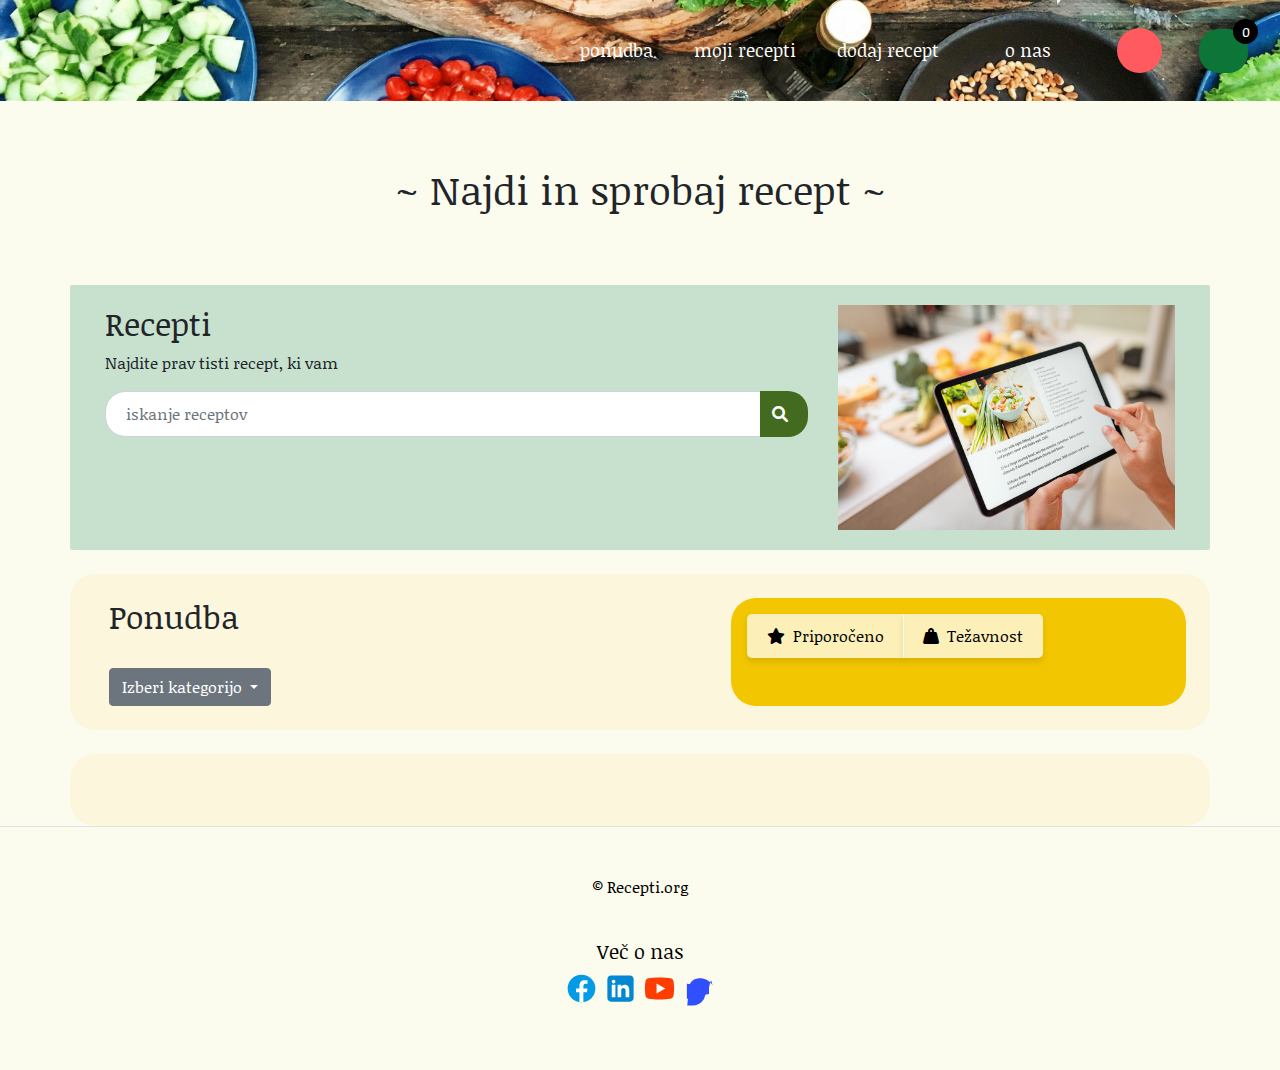
==== front-end/html/izdelki.html @ a41be343 "Začetek projekta" ====
<!DOCTYPE html>
<html lang="en">

<head>
  <meta charset="UTF-8">
  <meta name="viewport" content="width=device-width, initial-scale=1.0">
  <meta name="description" content="Explore our delicious recipes and easy cooking tips at Recepti.org.">
  <title>Ponudba</title>
  <style>
    /* ... Your existing styles ... */
  </style>
  <!-- Bootstrap CSS -->
  <link rel="stylesheet" href="https://stackpath.bootstrapcdn.com/bootstrap/4.5.2/css/bootstrap.min.css">
  <!-- Your CSS -->
  <link rel="stylesheet" href="../css/style.css">
  <!-- Google Fonts -->
  <link rel="preconnect" href="https://fonts.googleapis.com">
  <link rel="preconnect" href="https://fonts.gstatic.com" crossorigin>
  <link href="https://fonts.googleapis.com/css2?family=Noticia+Text:wght@400;700&display=swap" rel="stylesheet">
  <!-- Font Awesome Icons -->
  <link rel="stylesheet" href="https://cdnjs.cloudflare.com/ajax/libs/font-awesome/6.0.0-beta3/css/all.min.css">
</head>

<body>
  <header>
    <nav class="navbar navbar-expand-lg naslovna-slika" style="color: white;">
      <div class="collapse navbar-collapse justify-content-end" id="navbarNav">
        <ul class="row navbar-nav d-flex flex-column flex-sm-row justify-content-center">
          <li class="column nav-item nav-item-static">
            <a class="nav-link" href="izdelki.html" aria-label="Ponudba">
              <h6>ponudba</h6>
            </a>
          </li>
          <li class="column nav-item-x">
            <a class="nav-link" href="mojirecepti.html" aria-label="Moja naročila">
              <h6>moji recepti</h6>
            </a>
          </li>
          <li class="column nav-item">
            <a class="nav-link" href="receptdodaj.html" aria-label="O nas">
              <h6>dodaj recept</h6>
            </a>
          </li>
          <li class="column nav-item">
            <a class="nav-link" href="onas.html" aria-label="O nas">
              <h6>o nas</h6>
            </a>
          </li>
          <div class="icons-container">
            <li class="column nav-item d-flex justify-content-center align-items-center position-relative" id="profilna-ikonca">
              <a class="brez-dekoracije nav-link dropbtn" href="#" id="dropdownprofilka" aria-label="Profil">
                <div class="profile-icon" id="profilna-ikona"></div>
              </a>
              <ul class="dropdown-menu" id="dropdown-ul-profilna">
                <li><a class="dropdown-item" href="upravlanjeracun.html">Profil</a></li>
                <li><a class="dropdown-item odjava2" href="#">Odjava</a></li>
              </ul>
            </li>
            <li class="column nav-item-x ml-1 mr-4" id="kosarica-ikonca">
              <button class="btn-kosarica" id="kosarica-gumb">
                <!-- SVG icon -->
                <svg width="25" height="30" viewBox="0 0 32 32" xmlns="http://www.w3.org/2000/svg">
                  <!-- SVG content -->
                </svg>
                <span class="badge-circle" id="krogec">0</span>
              </button>
            </li>
          </div>
        </ul>
      </div>
    </nav>
  </header>

  <main class="container-fluid naslovna-ozadje">
    <div class="container p-3">
      <div id="alertNakupDiv" class="successNakupAlert" style="display: none; text-align: center;">
        Vaš nakup je bil uspešen! Hvala za zaupanje!
        <span class="closebtn" onclick="this.parentElement.style.display='none';">&times;</span>
      </div>
      <div class="text-center p-5">
        <h1>~ Najdi in sprobaj recept ~</h1>
      </div>
    </div>

    <section class="container">
      <div class="row" style="background-color: #c8e1ce; padding: 20px; border-radius: 2px;">
        <div class="col-md-8">
          <h2>Recepti</h2>
          <p>Najdite prav tisti recept, ki vam </p>
          <div class="input-group mb-3 iskalna">
            <input type="text" id="productName" class="form-control iskanje-isci" placeholder="iskanje receptov" aria-label="Iskanje izdelkov" aria-describedby="btnLupa">
            <div class="input-group-append">
              <button class="btn btn-outline-secondary btn-iskanje-isci" type="button" id="btnLupa" aria-label="Išči" onclick="searchRecipes()">
                <i class="fa-solid fa-magnifying-glass" style="color: #ffffff;"></i>
              </button>
            </div>
          </div>
        </div>
        <div class="col-md-4">
          <a href="../images/slika4.png">
            <img src="../images/360_F_329547901_cvHjZG74IyLioxvf9z36BzkoGLoqNVPq.jpg" alt="Delicious Recipe" class="img-fluid" loading="lazy">
          </a>
        </div>
      </div>
      <div class="row mt-4 p-4" style="border-radius: 25px; padding: 0px; background-color: #fcf3ca7f;">

        <div class="col-md-7 text-left" id="ponudba-text-izdelki-res">
          <h2 class="text-left" id="ponudba-text">Ponudba</h2>
          <br>
          <div class="dropdown">
            <button class="btn btn-secondary dropdown-toggle" type="button" id="dropdownMenuButton" data-toggle="dropdown" aria-haspopup="true" aria-expanded="false">
              Izberi kategorijo
            </button>
            <div class="dropdown-menu" aria-labelledby="dropdownMenuButton">
              <a class="dropdown-item" href="#">Juhe</a>
              <a class="dropdown-item" href="#">Sladica</a>
              <a class="dropdown-item" href="#">Glavna jed</a>
            </div>
          </div>
        </div>
        <br>
        
        <div class="col-md-5 p-3" style="border-radius: 25px; padding: 0px; background-color: #f2c600;" id="buttongroupsort-izdelki-res">
          <div class="btn-group float-center" role="group">
            <button type="button" class="btn btn-secondary btn-iskanje-glava" id="btnRecommended">
              <i class="fas fa-star"></i> Priporočeno
            </button>
            <button type="button" class="btn btn-secondary btn-iskanje-glava" id="btnPrice">
              <i class="fa-solid fa-weight-hanging"></i>Težavnost
            </button>
          </div>
        </div>
        
      </div>
      <div class="row mt-4 pt-5 p-4 mt-4" style="border-radius: 25px; padding: 0px; background-color: #fcf3ca7f;"
          id="rezultati_iskanja">
  
      </div>
    </section>

    <!-- Other sections -->
    <footer class="row row-cols-1 row-cols-lg-1 py-5 border-top footer">
      <!--Crowd Harvest Investments-->
      <div class="col mb-3 d-flex justify-content-center pl-5 pr-5">
        <ul class="nav flex-column">
          <li class="footer-nav-item mb-2">
            <p class="text-body-secondary">&copy; Recepti.org</p>
          </li>
        </ul>
        </br>
      </div>
  
      <!--Več o nas-->
      <div class="col mb-3 d-flex justify-content-center">
        <div>
          <h5 class="text-center">Več o nas</h5>
          <ul class="nav flex-column">
            <div class="">
              <div class="">
                <a href=""> <svg xmlns="http://www.w3.org/2000/svg" x="0px" y="0px" width="35" height="35"
                    viewBox="0 0 48 48">
                    <path fill="#039be5" d="M24 5A19 19 0 1 0 24 43A19 19 0 1 0 24 5Z"></path>
                    <path fill="#fff"
                      d="M26.572,29.036h4.917l0.772-4.995h-5.69v-2.73c0-2.075,0.678-3.915,2.619-3.915h3.119v-4.359c-0.548-0.074-1.707-0.236-3.897-0.236c-4.573,0-7.254,2.415-7.254,7.917v3.323h-4.701v4.995h4.701v13.729C22.089,42.905,23.032,43,24,43c0.875,0,1.729-0.08,2.572-0.194V29.036z">
                    </path>
                  </svg></a>
                <a href=""><svg xmlns="http://www.w3.org/2000/svg" x="0px" y="0px" width="35" height="35"
                    viewBox="0 0 48 48">
                    <path fill="#0288D1"
                      d="M42,37c0,2.762-2.238,5-5,5H11c-2.761,0-5-2.238-5-5V11c0-2.762,2.239-5,5-5h26c2.762,0,5,2.238,5,5V37z">
                    </path>
                    <path fill="#FFF"
                      d="M12 19H17V36H12zM14.485 17h-.028C12.965 17 12 15.888 12 14.499 12 13.08 12.995 12 14.514 12c1.521 0 2.458 1.08 2.486 2.499C17 15.887 16.035 17 14.485 17zM36 36h-5v-9.099c0-2.198-1.225-3.698-3.192-3.698-1.501 0-2.313 1.012-2.707 1.99C24.957 25.543 25 26.511 25 27v9h-5V19h5v2.616C25.721 20.5 26.85 19 29.738 19c3.578 0 6.261 2.25 6.261 7.274L36 36 36 36z">
                    </path>
                  </svg></a>
                <a href=""><svg xmlns="http://www.w3.org/2000/svg" x="0px" y="0px" width="35" height="35"
                    viewBox="0 0 48 48">
                    <path fill="#FF3D00"
                      d="M43.2,33.9c-0.4,2.1-2.1,3.7-4.2,4c-3.3,0.5-8.8,1.1-15,1.1c-6.1,0-11.6-0.6-15-1.1c-2.1-0.3-3.8-1.9-4.2-4C4.4,31.6,4,28.2,4,24c0-4.2,0.4-7.6,0.8-9.9c0.4-2.1,2.1-3.7,4.2-4C12.3,9.6,17.8,9,24,9c6.2,0,11.6,0.6,15,1.1c2.1,0.3,3.8,1.9,4.2,4c0.4,2.3,0.9,5.7,0.9,9.9C44,28.2,43.6,31.6,43.2,33.9z">
                    </path>
                    <path fill="#FFF" d="M20 31L20 17 32 24z"></path>
                  </svg></a>
                <a href=""><svg xmlns="http://www.w3.org/2000/svg" x="0px" y="0px" width="35" height="35"
                    viewBox="0 0 48 48">
                    <path fill="#304ffe"
                      d="M41.67,13.48c-0.4,0.26-0.97,0.5-1.21,0.77c-0.09,0.09-0.14,0.19-0.12,0.29v1.03l-0.3,1.01l-0.3,1l-0.33,1.1 l-0.68,2.25l-0.66,2.22l-0.5,1.67c0,0.26-0.01,0.52-0.03,0.77c-0.07,0.96-0.27,1.88-0.59,2.74c-0.19,0.53-0.42,1.04-0.7,1.52 c-0.1,0.19-0.22,0.38-0.34,0.56c-0.4,0.63-0.88,1.21-1.41,1.72c-0.41,0.41-0.86,0.79-1.35,1.11c0,0,0,0-0.01,0 c-0.08,0.07-0.17,0.13-0.27,0.18c-0.31,0.21-0.64,0.39-0.98,0.55c-0.23,0.12-0.46,0.22-0.7,0.31c-0.05,0.03-0.11,0.05-0.16,0.07 c-0.57,0.27-1.23,0.45-1.89,0.54c-0.04,0.01-0.07,0.01-0.11,0.02c-0.4,0.07-0.79,0.13-1.19,0.16c-0.18,0.02-0.37,0.03-0.55,0.03 l-0.71-0.04l-3.42-0.18c0-0.01-0.01,0-0.01,0l-1.72-0.09c-0.13,0-0.27,0-0.4-0.01c-0.54-0.02-1.06-0.08-1.58-0.19 c-0.01,0-0.01,0-0.01,0c-0.95-0.18-1.86-0.5-2.71-0.93c-0.47-0.24-0.93-0.51-1.36-0.82c-0.18-0.13-0.35-0.27-0.52-0.42 c-0.48-0.4-0.91-0.83-1.31-1.27c-0.06-0.06-0.11-0.12-0.16-0.18c-0.06-0.06-0.12-0.13-0.17-0.19c-0.38-0.48-0.7-0.99-0.97-1.52 c-0.34-0.67-0.61-1.38-0.82-2.12c-0.15-0.54-0.26-1.09-0.33-1.64c-0.12-0.81-0.17-1.63-0.15-2.44c0-0.08,0.01-0.15,0.02-0.23 c0.01-0.17,0.03-0.34,0.05-0.51c0-0.02,0-0.04,0.01-0.06c0.07-0.54,0.15-1.07,0.27-1.59c0.14-0.64,0.33-1.27,0.56-1.88 c0.16-0.41,0.34-0.81,0.53-1.2c0.31-0.62,0.67-1.22,1.08-1.8c0.3-0.42,0.64-0.83,1-1.22c0.63-0.69,1.33-1.31,2.1-1.85 c0.49-0.35,1.01-0.66,1.55-0.93c0.51-0.26,1.03-0.49,1.56-0.68c0.45-0.16,0.91-0.31,1.37-0.44c0.01,0,0.03-0.01,0.04-0.01 c0.54-0.16,1.09-0.3,1.65-0.41c1.05-0.22,2.13-0.33,3.2-0.33c0.29,0,0.58,0.01,0.88,0.02c0.82,0.03,1.63,0.11,2.44,0.23 c0.16,0.03,0.32,0.05,0.48,0.08c0.04,0.01,0.07,0.01,0.11,0.02c0.4,0.07,0.79,0.16,1.18,0.27c0.51,0.14,1.02,0.29,1.52,0.46 c1.21,0.41,2.4,0.95,3.54,1.59c0.53,0.3,1.03,0.63,1.52,0.97c0.56,0.38,1.09,0.78,1.6,1.2c0.62,0.53,1.18,1.11,1.71,1.71 c0.42,0.46,0.82,0.94,1.2,1.43c0.47,0.62,0.88,1.28,1.26,1.95C41.62,13.09,41.66,13.29,41.67,13.48z M38.4,18.58v13.42 l-8.8,0.01V18.57l8.8,0.01H38.4z M19.9,25.85c0.11-0.42,0.31-0.82,0.59-1.19c0.34-0.43,0.75-0.79,1.22-1.07 c0.44-0.26,0.91-0.46,1.4-0.6c0.62-0.18,1.25-0.25,1.89-0.22c0.64,0.03,1.26,0.14,1.86,0.32c0.59,0.17,1.15,0.41,1.68,0.72 c0.1,0.06,0.21,0.11,0.31,0.17c0.12,0.07,0.24,0.15,0.35,0.23c0.5,0.36,0.95,0.79,1.36,1.27c0.34,0.41,0.65,0.85,0.9,1.32 c0.27,0.48,0.5,0.98,0.7,1.49c0.22,0.57,0.39,1.17,0.52,1.78c0.08,0.37,0.13,0.75,0.18,1.13c0.01,0.06,0.02,0.13,0.03,0.19 c0.01,0.11,0.02,0.22,0.02,0.33l0,1.39c0,0.14-0.01,0.28-0.02,0.42c-0.04,0.63-0.14,1.26-0.31,1.87c-0.01,0.06-0.03,0.12-0.04,0.17 c-0.02,0.06-0.03,0.12-0.05,0.17c-0.2,0.76-0.47,1.49-0.81,2.19c-0.15,0.29-0.31,0.57-0.48,0.85c-0.23,0.39-0.48,0.77-0.76,1.13 c-0.17,0.23-0.34,0.45-0.52,0.67c-0.18,0.23-0.36,0.45-0.55,0.67c-0.59,0.71-1.22,1.36-1.91,1.94c-0.65,0.55-1.33,1.05-2.05,1.48 c-0.63,0.38-1.28,0.72-1.95,1.02c-0.68,0.31-1.37,0.58-2.08,0.81c-0.73,0.24-1.47,0.42-2.21,0.55c-1.44,0.25-2.89,0.39-4.35,0.43 c-0.51,0.01-1.03,0.01-1.55,0.01c-0.53,0-1.05,0-1.57-0.01l-3.13-0.03L9.53,38c0,0,0,0,0,0H8.05v-0.38V17.98l0-0.43h1.45l0,0.13 l3.14,0.06c0.04,0.01,0.07,0.01,0.1,0.01c0.53,0.01,1.05,0.01,1.57,0.01c1.45,0.01,2.89-0.07,4.34-0.26c0.55-0.07,1.1-0.16,1.65-0.28 c0.73-0.16,1.45-0.35,2.16-0.58c0.72-0.23,1.44-0.48,2.14-0.79c0.51-0.23,1.02-0.48,1.52-0.75c0.54-0.29,1.08-0.61,1.61-0.95 C21.19,25.35,20.82,25.6,20.64,25.74C20.33,25.99,20.06,25.94,19.9,25.85z">
                      </path>
                    </svg></a>
              </div>
            </div>
          </ul>
        </div>
      </div>
    </footer>
  
  </main>
  
  <!-- Scripts -->
  <script src="../script/izdelki.js"></script>
  <script src="https://code.jquery.com/jquery-3.2.1.slim.min.js" integrity="sha384-KJ3o2DKtIkvYIK3UENzmM7KCkRr/rE9/Qpg6aAZGJwFDMVNA/GpGFF93hXpG5KkN" crossorigin="anonymous"></script>
  <script src="https://cdn.jsdelivr.net/npm/popper.js@1.12.9/dist/umd/popper.min.js" integrity="sha384-ApNbgh9B+Y1QKtv3Rn7W3mgPxhU9K/ScQsAP7hUibX39j7fakFPskvXusvfa0b4Q" crossorigin="anonymous"></script>
  <script src="https://cdn.jsdelivr.net/npm/bootstrap@4.0.0/dist/js/bootstrap.min.js" integrity="sha384-JZR6Spejh4U02d8jOt6vLEHfe/JQGiRRSQQxSfFWpi1MquVdAyjUar5+76PVCmYl" crossorigin="anonymous"></script>
</body>

</html>
---- front-end/css/style.css ----
/* General reset for margin and padding */
* {
  margin: 0;
  padding: 0;
  box-sizing: border-box;
}

/* Base styles */
* {
  font-family: "Noticia Text", serif;
  font-weight: 400;
  font-style: normal;
}

.barva-ozadje {
  background-color: #fffbe9c9 !important;
}

body {
  background-color: #fffbe9c9;
}

/* Text Styles */
h6 {
  margin: 0;
  padding: 0;
  font-size: large;
}

.price {
  font-weight: bold;
  background-color: #f0f0f0;
  /* Light gray background */
  border-radius: 10px;
  /* Rounded borders */
  padding: 10px;
  /* Padding inside the div */
}

/* Poravnava Styles */
.margin-automatski {
  margin: auto;
  margin-top: 50px;
}

.postavitev-levo {
  justify-content: left;
}

.crta-vod-margin {
  margin: auto;
}

/* Visibility Styles */
.hidden {
  display: none;
}

.visible {
  display: inline-block;
  /* Adjusted to better suit inline elements like <a> tags */
}


/* Glava Styles*/
.header-section {
  background-size: cover;
}

header.navbar {
  background-color: white;
  box-shadow: 0 2px 4px rgba(0, 0, 0, 0.1);
}

header.navbar a.navbar-brand {
  color: #004000;
}

/* CHI v Crowd Harvest Investments */
.full-text {
  display: inline;
}

.short-text {
  display: none;
}

.header-line {
  height: 40px;
  background-color: #ccc;
  width: 100%;
}

.header-status {
  text-align: center;
  margin: 40px 40px;
}

*/

/* Ozadje Image Styles*/
.bg-image {
  background: url('../images/slika9.jpg') no-repeat center center;
  background-size: cover;
}

.background-svg {
  /*background-image: url('../images/izdelki_ozadje_01.svg');*/
  background-image: url('../images/fruitp.svg');
  /*background-color: #08883d;*/
  background-size: cover;
  /* Adjust as necessary */
  /* background-position: center; */
  /* Adjust as necessary */
  /* background-repeat: no-repeat; */
  /* Prevents repeating */
  border-radius: 10px 10px;
}

/* Animacije ozadja Styles*/
.animated-background {
  width: auto;
  height: auto;
  background-color: #FF4922;
  /* Initial color */
  animation: changeColor 3s infinite;
  position: relative;
}

.animacija {
  display: flex;
  justify-content: center;
  align-items: center;
  height: 100px;
  /* Adjust this value as needed */
}

.sinusoidal-text {
  position: absolute;
  top: 50px;
  /* Adjust this to position the text vertically */
  left: 0;
  width: 100%;
  font-size: 2em;
  color: white;
  font-weight: bold;
  white-space: nowrap;
  display: flex;
  justify-content: center;
}

.sinusoidal-text span {
  display: inline-block;
  position: relative;
}

.wave-letter {
  margin-left: 5px;
  /* Adjust the margin to control the space between letters */
}

@keyframes changeColor {
  0% {
    background-color: #FF4922;
  }

  /* Initial color */
  33.33% {
    background-color: #006994;
  }

  /* Second color */
  66.66% {
    background-color: #28a745;
  }

  /* Third color */
  100% {
    background-color: #FF4922;
  }

  /* Back to initial color */
}

.animated-background svg {
  width: 100%;
  height: 100%;
  position: absolute;
  top: 0;
  left: 0;
}


.devbyanimacija {
  display: flex;
  align-items: center;
  justify-content: start;
  gap: 10px;
}

.mini-detail {
  display: none;
  opacity: 0;
  transition: opacity 0.5s ease-in-out, transform 0.5s ease-in-out;
  transform: translateX(-20px);
}

.mini-detail.show {
  display: block;
  opacity: 1;
  transform: translateX(0);
}

.mini-detail span {
  margin-left: 3px;
  margin-right: 3px;
}

/* Shapes Styles */
.circle {
  width: 50px;
  /* or any size you want */
  height: 50px;
  /* same as width to make it a perfect circle */
  border-radius: 50%;
  /* this creates the round shape */
  font-size: 24px;
  /* adjust size of the question mark */
  color: #000000;
  /* color of the question mark */
  background-color: #fffbe9;
}

/* Navbar styles */
nav {
  border-radius: 0px 0px 0px 0px;
  margin: 0rem;
  padding-left: 23px !important;
  padding-right: 23px !important;
}

.navbar-nav .btn {
  margin-left: 10px;
  margin-right: 10px;
  background-color: #004000;
  color: white;
  border: none;
}

/* .navbar {
  background-color: #000000;
  padding: 0.2rem 3rem;
} */


.navbar-brand {
  font-size: 1.5rem;
  font-weight: bold;
  /*color: #0d7537;*/
  color: rgb(255, 255, 255);
  transition: background-color 0.3s, transform 0.3s;
}

.navbar-brand:hover {
  transform: scale(0.9);
  color: white;
}

.navbar-nav {
  align-items: center;
  margin-top: 0px;
}

.nav-item {
  padding-right: 0em;
  padding-left: 4em;
}

.icons-container {
  display: flex;
  /* Enables Flexbox */
  justify-content: space-between;
  /* Distributes space between children */
}

#profilna-ikonca,
#kosarica-ikonca {
  flex: 1;
  /* Each child will take an equal amount of space */
  background-color: transparent;
  border: none;
}

#kosarica-ikonca {
  margin-top: 21px;
}


/* Slike (img) Styles */

/* Mapa (map) Styles*/
.nacin-iskanja-mapa {
  border-radius: 15px;
  /* overflow: hidden;
  max-width: 100%;
  max-height: 100%;
  box-sizing: border-box; */
}


/* Dropdown Styles */
.dropdown-menu {
  display: none;
  position: absolute;
  top: 75px;
  /* Adjust based on your profile-icon size */
  left: 50%;
  transform: translateX(-50%);
  background-color: #FEFBEA;
  box-shadow: 0 8px 16px rgba(0, 0, 0, 0.2);
  border-radius: 5px;
  padding: 10px;
  list-style: none;
  z-index: 1000;
}

.dropdown-menu li {
  margin: 5px 0;
}

.dropdown-menu .dropdown-item {
  text-decoration: none;
  color: #333;
  padding: 5px 10px;
  display: block;
  border-radius: 5px;
  transition: background-color 0.3s;
}

.dropdown-menu .dropdown-item:hover {
  background-color: #f1f1f1;
}

/* Show dropdown on hover */
.nav-item:hover .dropdown-menu {
  display: block;
}

/* Override bootstrapa za dropdown */
.navbar-nav .dropdown-menu {
  position: absolute;
}

/* List (li) Styles*/
.column.nav-item {
  list-style: none;
  padding: 10px 15px;
  margin: 0 10px;
}

.footer-nav-item {
  list-style-type: none;
}

.nav-scroller {
  position: relative;
  z-index: 2;
  height: 2.75rem;
  overflow-y: hidden;
  display: flex;
  flex-wrap: nowrap;
  margin-top: 0;
  overflow-x: auto;
  text-align: center;
  white-space: nowrap;
  -webkit-overflow-scrolling: touch;
}

/* Link (a) Styles*/
a {
  text-decoration: none;
  color: black;
}

a:hover {
  color: black;
}

.nav-link {
  text-decoration: none;
  color: inherit;
  display: block;
  padding: 10px 15px;
  transition: color 0.3s;
  transition: transform 0.2s;
}

.nav-link i {
  margin-right: 8px;
}

.nav-link:hover {
  color: #28a745;
  transform: translateY(-2px);
  transform: scale(0.9);
}

.brez-dekoracije {
  color: #ffffff;
  text-decoration: none;
}

.brez-dekoracije:hover {
  color: #ffffff;
  text-decoration: none;
}

/* Profile icon Styles */
.profile-icon {
  /*
  width: 40px;
  height: 40px;
  border-radius: 50%;
  
  color: white;
  display: flex;
  justify-content: center;
  align-items: center;
  font-size: 1.2rem;
  */
  background-color: #ff5a5f;

  width: 45px;
  /* Set width */
  height: 45px;
  /* Set height */
  /*background-color: #f0f0f0; */
  /* Light grey background color */
  border-radius: 50%;
  /* Make it circular */
  display: flex;
  justify-content: center;
  align-items: center;
  box-shadow: 0 4px 8px rgba(0, 0, 0, 0.1);
  /* Add a subtle shadow */
  font-size: 1.2rem;
  transition: background-color 0.3s, transform 0.3s;
  /* Smooth transition */
  position: relative;
}

/* Profile icon hover effect */
.profile-icon:hover {
  background-color: #ff5a5f;
  /* Change background color on hover */
  transform: scale(1.1);
  /* Slightly increase size on hover */
}

/* Optional: if you want to add an icon inside the profile icon */
/* Example Font Awesome user icon */
/*.profile-icon::before {
  content: '\f007';
  font-family: 'Font Awesome 5 Free';
  font-weight: 900;
  font-size: 24px;
  color: #ffffff; 
}*/

/* Button styles */
/* potrdi */
.btn-dark {
  width: 90%;
  padding: 1rem;
  border-radius: 10rem;
}

.btn-kosarica {
  background-color: #0d7537;
  color: white;
  padding: 7px 12px;
  font-size: 16px;
  cursor: pointer;
  border-radius: 20px;
  position: relative;
  border: none;
  transition: background-color 0.3s, transform 0.3s;
  outline: none;
}

.btn-kosarica:hover {
  background-color: #28a745;
  /* Hover background color */
  transform: scale(1.1);
  /* Slightly increase size on hover */
}

.btn-kosarica:focus {
  outline: none;
  /* Ensure no outline on focus */
  box-shadow: none;
  /* Remove any potential box shadow */
}

.btn-bd-primary {
  --bd-violet-bg: #712cf9;
  --bd-violet-rgb: 112.520718, 44.062154, 249.437846;

  --bs-btn-font-weight: 600;
  --bs-btn-color: var(--bs-white);
  --bs-btn-bg: var(--bd-violet-bg);
  --bs-btn-border-color: var(--bd-violet-bg);
  --bs-btn-hover-color: var(--bs-white);
  --bs-btn-hover-bg: #6528e0;
  --bs-btn-hover-border-color: #6528e0;
  --bs-btn-focus-shadow-rgb: var(--bd-violet-rgb);
  --bs-btn-active-color: var(--bs-btn-hover-color);
  --bs-btn-active-bg: #5a23c8;
  --bs-btn-active-border-color: #5a23c8;
}

.bd-mode-toggle {
  z-index: 1500;
}

.bd-mode-toggle .dropdown-menu .active .bi {
  display: block !important;
}

.btn-kmetija {
  background-color: #0d7537;
  color: white;
  border-radius: 25px;
  box-shadow: 0 4px 6px rgba(0, 0, 0, 0.1);
  transition: all 0.3s ease;
  padding: 10px 20px;

}

.btn-kmetija:hover {
  color: white;
  transform: scale(1.1);
}

.gumb-toggler {
  border: none;
  outline: none;
  background-color: transparent;
}

.gumb-toggler:focus {
  border: none;
  outline: none;
}

/* Badge styles */
/* Kosarica badge */
.badge-circle {
  position: absolute;
  top: -10px;
  right: -10px;
  width: 25px;
  height: 25px;
  background-color: #000000;
  /* Adjusted for visibility */
  color: #ffffff;
  display: flex;
  align-items: center;
  justify-content: center;
  border-radius: 50%;
  font-size: 14px;
}

/*Zelena crta*/
.crta-zelena {
  background-color: #31743c;
  height: 30px;
  margin: 0;
}

/* Content styles */
.content {
  text-align: center;
  margin-top: 5rem;
}

.content h1 {
  font-size: 2.5rem;
  font-weight: bold;
}

.content p {
  font-size: 1.2rem;
  color: #6c757d;
}

/* Form Styles */
/* Form container */
.form-container {
  background-color: white;
  margin-left: 40px;
  margin-right: 40px;
}

/* Form group */
.form-group-status {
  margin-bottom: 15px;
}

.form-group-status label {
  display: block;
  margin-bottom: 5px;
}

.form-group-status select,
.form-group-status input {
  width: 100%;
  padding: 8px;
  box-sizing: border-box;
}

.form-range {
  flex-grow: 1;
  /* Allows the slider to grow to fit the available space */
  margin-left: 16px;
  /* Space from the left edge */
  cursor: pointer;
  /* Cursor changes to a pointer when hovering over the slider */
  background-color: #ddd;
  /* Default slider background */
  -webkit-appearance: none;
  /* Removes default styling */
  height: 8px;
  /* Slider thickness */
  border-radius: 4px;
}

.form-range::-webkit-slider-thumb {
  -webkit-appearance: none;
  appearance: none;
  width: 20px;
  /* Width of the thumb */
  height: 20px;
  /* Height of the thumb */
  background-color: #31743c;
  /* Bootstrap primary blue */
  border: none;
  border-radius: 50%;
  /* Circular thumb */
  cursor: pointer;
}

.form-range::-moz-range-thumb {
  width: 20px;
  height: 20px;
  background-color: #31743c;
  border: none;
  border-radius: 50%;
  cursor: pointer;
}

.form-range::-ms-thumb {
  width: 20px;
  height: 20px;
  background-color: #31743c;
  ;
  border: none;
  border-radius: 50%;
  cursor: pointer;
}

.form-range::-webkit-slider-runnable-track {
  height: 8px;
  background-color: #ccc;
  border-radius: 4px;
}

.form-range:focus {
  outline: none;
  /* Removes the outline on focus */
}

#kolicina {
  margin-right: 32px;
  /* Space from the right edge */
  color: #333;
  /* Dark gray text color */
  font-size: 16px;
  /* Larger text size for readability */
}

/* Image Styles */
.naslovna-slika {
  background-image: url('../images/pexels-mvdheuvel-2284166.jpg');
  background-size: cover;
  background-repeat: no-repeat;
  background-position: center;
  /*border-radius: 10px 10px;*/
  /*border-radius: 10px 10px 0px 0px;*/
  /* filter: brightness(10%); */
}

/* alternativa naslovni sliki */
.naslovna-ozadje {
  /*background-image: url('../images/slika13.jpg');*/
  background-color: #fbfceede;
  background-size: cover;
  background-repeat: no-repeat;
  background-position: center;
}

/* Placeholder image */
.bd-placeholder-img {
  font-size: 1.125rem;
  text-anchor: middle;
  -webkit-user-select: none;
  -moz-user-select: none;
  user-select: none;
}

/* Divider styles */
.b-example-divider {
  width: 100%;
  height: 3rem;
  background-color: rgba(0, 0, 0, .1);
  border: solid rgba(0, 0, 0, .15);
  border-width: 1px 0;
  box-shadow: inset 0 .5em 1.5em rgba(0, 0, 0, .1), inset 0 .125em .5em rgba(0, 0, 0, .15);
}

.b-example-vr {
  flex-shrink: 0;
  width: 1.5rem;
  height: 100vh;
}

.bi {
  vertical-align: -.125em;
  fill: currentColor;
}


/* Section Styles */

/* Section Title */
.section-title {
  font-size: 2em;
  color: #31743c;
  margin-bottom: 0.5em;
}

.section-title:after {
  content: '';
  display: block;
  margin-top: 0.5em;
  width: 100%;
  height: 1px;
  background-color: #ddd;
}

/* Prijava Styles*/
#prijava {
  margin-left: 30px;
  margin-right: 30px;
  margin-bottom: 20px;
}

/* Odjava */
.odjava {
  display: flex;
  align-items: center;
}

/* Skrij popup po defaultu */
.login-popup {
  display: none;
}

/* Ponudba Styles */
.vl {
  border-left: 1px black solid;
  height: 50px;
  margin: 20px 20px;
}

/* Card Styles */
.product-card {
  transition: transform 0.3s ease;

  /**/
  border: none;
  /* Remove card border for a cleaner look */
  box-shadow: 0 4px 8px rgba(0, 0, 0, 0.1);
  /* Add subtle shadow */
  border-radius: 8px;
  /* Add rounded corners */
  overflow: hidden;
  /* Ensure content doesn't overflow the rounded corners */
  /**/
  width: 100%;
  /* Use full width within the column */
  height: 590px;
  /*height: 620px;*/
  /* Set fixed height */
  display: flex;
  flex-direction: column;
  background-color: #fffbe9c9 !important;
}

.product-card:hover {
  /*transform: scale(1.05);*/

  /**/
  box-shadow: 0 8px 16px rgba(0, 0, 0, 0.2);
  /* Increase shadow on hover */
  transform: translateY(-5px);
  /* Slight lift on hover */
  transition: transform 0.3s, box-shadow 0.3s;
  /* Smooth transition */
}

.product-card .card-img-top {
  width: 100%;
  height: 200px;
  /* Set fixed height for the image */
  object-fit: cover;
  /* Ensure the image covers the area without distorting */
}


.product-card .card-body {
  /*padding: 15px;*/
  /* Add some padding inside the card body */

  flex: 1;
  display: flex;
  flex-direction: column;
  justify-content: space-between;
  overflow-y: auto;
  /* Make the card body scrollable if content overflows */
}

.product-card .card-title {
  font-size: 1.25rem;
  margin-bottom: 10px;
  font-weight: bold;
  color: #333;
  /* Set title color */
}

.product-card .card-text {
  font-size: 1rem;
  color: #6c757d;
  /* Set text color */
  margin-bottom: 10px;
  margin-bottom: 0.5rem;
  word-wrap: break-word;
  /* Ensure long words break correctly */
  text-align: left;
}

/* index.html card mnenja */
.unique-card {
  background: white;
  border-radius: 8px;
  box-shadow: 0 4px 8px rgba(0, 0, 0, 0.1);
  width: auto;
  margin-top: 20px;
  padding: 10px;
}

.unique-card-body {
  padding: 20px;
  color: #333;
  /* Dark grey text */
}

.unique-card-text {
  font-size: 16px;
  line-height: 1.5;
}

.unique-blockquote-footer {
  font-size: 14px;
  text-align: left;
  color: #666;
  /* Medium grey text */
  display: flex;
  align-items: center;
}

.unique-profile-icon {
  width: 50px;
  height: 50px;
  border-radius: 50%;
  object-fit: cover;
  margin-right: 10px;
}

.unique-cite {
  font-style: normal;
  font-weight: bold;
  margin: 0;
}

.unique-cite-title {
  font-size: 12px;
  font-style: normal;
  color: #aaa;
  /* Light grey text */
  margin-top: 2px;
}

/* Icon Styles */
.info-icon {
  align-items: start;
  display: flex;
}

.info-icon i {
  margin-top: 10px;
  flex-shrink: 0;
  /* Prevent icon from shrinking */
}

/* Registracija Styles */
/* Registracija na prijavni strani */
.button-registracija {
  background: #fff;
  backface-visibility: hidden;
  border-radius: .375rem;
  border-style: solid;
  border-width: .125rem;
  box-sizing: border-box;
  color: #212121;
  cursor: pointer;
  display: inline-block;
  font-weight: 700;
  letter-spacing: -.01em;
  line-height: 1.3;
  padding: .875rem 1.125rem;
  position: relative;
  text-align: center;
  text-decoration: none;
  transform: translateZ(0) scale(1);
  transition: transform .2s;
  user-select: none;
  -webkit-user-select: none;
  touch-action: manipulation;
}

.button-registracija:not(:disabled):hover {
  transform: scale(1.05);
}

.button-registracija:not(:disabled):hover:active {
  transform: scale(1.05) translateY(.125rem);
}

.button-registracija:focus {
  outline: 0 solid transparent;
}

.button-registracija:focus:before {
  content: "";
  left: calc(-1*.375rem);
  pointer-events: none;
  position: absolute;
  top: calc(-1*.375rem);
  transition: border-radius;
  user-select: none;
}

.button-registracija:focus:not(:focus-visible) {
  outline: 0 solid transparent;
}

.button-registracija:focus:not(:focus-visible):before {
  border-width: 0;
}

.button-registracija:not(:disabled):active {
  transform: translateY(.125rem);
}

.alert {
  padding: 20px;
  background-color: #ffcccc;
  color: #f44336;
  margin-bottom: 15px;
  border-radius: 50px;
  border: 2px solid #f44336;
  box-shadow: 0 4px 8px rgba(0, 0, 0, 0.1);
  position: relative;
}

.successAlert {
  padding: 20px;
  background-color: #cbffab;
  color: green;
  margin-bottom: 15px;
  border-radius: 50px;
  border: 2px solid green;
  box-shadow: 0 4px 8px rgba(0, 0, 0, 0.1);
  position: relative;
}

.successNakupAlert {
  padding: 20px;
  background-color: #cbffab;
  color: green;
  margin-bottom: 15px;
  border-radius: 50px;
  border: 2px solid green;
  box-shadow: 0 4px 8px rgba(0, 0, 0, 0.1);
  position: relative;
}

/* Close Button Styles */
.closebtn {
  margin-left: 15px;
  color: black;
  font-weight: bold;
  float: right;
  font-size: 22px;
  line-height: 20px;
  cursor: pointer;
}

/* Password error */
.error-message {
  font-size: 0.9em;
  font-weight: bold;
  color: red;
}

.error-container {
  display: none;
  /* This hides both the SVG and the message */
  margin-top: 10px;
  margin-bottom: 20px;
}

#geslo.has-error:focus {
  border-color: red;
  box-shadow: 0 0 0 0.2rem rgba(255, 94, 94, 0.247);
}

#novo_geslo.has-error:focus {
  border-color: red;
  box-shadow: 0 0 0 0.2rem rgba(255, 94, 94, 0.247);
}

/* Email error */
#uporabniskoIme.has-error:focus {
  border-color: red;
  box-shadow: 0 0 0 0.2rem rgba(255, 94, 94, 0.247);
}


/* Footer Styles */
.footer {
  color: #000000;
}

.footer-container {
  background-color: white;
}

/* Kosarica*/
.main-section-grid-item-kosarica {
  display: flex;
  flex-direction: row;
  align-items: center;
  border: 1px solid #ccc;
  margin-bottom: 5px;
  padding: 5px;
}

.main-section-grid-item-kosarica figure {
  width: 30%;
}

.main-section-grid-item-kosarica img {
  width: 100%;
  height: auto;
  margin-top: 5%;
}

.main-section-grid-item-kosarica article {
  margin-left: 20px;
  flex: 1 1 auto;
}

/* Kosarica*/
.gumbi-kosarica {
  margin-left: 20px;
  margin-bottom: 160px;
}

.gumbi-kosarica button {
  border: none;
  border-radius: 6px;
  padding: 2px 7px;
  width: 100%;
  box-sizing: border-box;
  cursor: pointer;
  font-size: 16px;
  color: black;
  background-color: #ffffff;
}

.btn-iskanje-glava {
  display: inline-flex;
  align-items: center;
  justify-content: center;
  padding: 10px 20px;
  font-size: 16px;
  border: none;
  /*border-radius: 25px;*/
  border-radius: 5px;
  box-shadow: 0 4px 6px rgba(0, 0, 0, 0.1);
  cursor: pointer;
  transition: transform 0.2s;
  color: #fbfbee;
}

.btn-iskanje-isci {
  /* display: inline-flex;
  align-items: center;
  justify-content: center;
  padding: 10px 20px;
  font-size: 16px;
  border: none;
  border-radius: 25px;
  border-radius: 50px;
  box-shadow: 0 4px 6px rgba(0, 0, 0, 0.1);
  cursor: pointer;
  transition: transform 0.2s;
  background-color: #ffffff; */

  background-color: #426B1F;
  color: white;
  padding: 7px 12px;
  font-size: 16px;
  cursor: pointer;
  border-radius: 0px 20px 20px 0px;
  position: relative;
  border: none;
  transition: background-color 0.3s, transform 0.3s;
  outline: none;
}

.btn-iskanje-isci:hover {
  background-color: #487521;
  /* Hover background color */
  transform: scale(1.1);
  /* Slightly increase size on hover */
}

.iskanje-isci {
  height: auto;
  border-radius: 20px 0px 0px 20px !important;
  margin-right: 0px;
  padding: 10px !important;
  padding-left: 20px !important;
}

.btn i {
  margin-right: 8px;
}

.btn:hover {
  transform: translateY(-2px);
}

#btnMapa,
#btnMrezno {
  background-color: #000000;
  color: #ffffff;
}

#btnRecommended,
#btnAlphabet,
#btnPrice {
  background-color: #fffbe9c9;
  color: #000000;
}

#btnRecommended:hover,
#btnAlphabet:hover,
#btnPrice:hover {
  background-color: #fff2b0;
}

#btnMapa:hover,
#btnMrezno:hover {
  background-color: #333333;
  /*background-color: #1fb729;*/
}

/* Media queries for responsive design */
/*768px in vecje*/
@media (min-width: 768px) {
  .bd-placeholder-img-lg {
    font-size: 3.5rem;
  }
}

/*1268px in manjse*/
@media (max-width: 1268px) {
  * {
    text-align: center;
    font-size: 23px;
  }

  .product-card {
    height: 550px;
    /* Set fixed height */
  }

  .product-card .card-img-top {
    height: 200px;
    /* Set fixed height for the image */
  }

  .profile-icon {
    font-size: 0.8rem;
  }
}

/*768px in manjse*/
@media (max-width: 600px) {
  * {
    font-size: 23px;
  }

  h6 {
    font-size: 60px;
  }


  #navbarNav ul li {
    padding: 10px;
    width: 100%;
    margin-right: 80px !important;
    margin: auto;
    margin-bottom: 10px;
    background-color: #fcf3ca;
    border-radius: 15px;
    border: 3px solid #000000;
  }

  /* #profilna-ikonca {
    background-color: transparent !important;
    border: none !important;
    width: 50% !important;
  }
    
  #profilna-ikonca,
  #kosarica-ikonca {
    flex: 1;
    /* Each child will take an equal amount of space 
    background-color: transparent !important;
    border: none !important;
    padding: 0 !important;
    margin: 0 !important;
  }*/

  #profilna-ikonca {
    margin-top: 20px !important;
  }

  #kosarica-ikonca {
    margin-top: 31px !important;
  }

  #dropdown-ul-profilna {
    background-color: transparent;
    box-shadow: none;
    padding-top: 0 !important;
    margin-top: 0 !important;
    border: none;
    top: 66px !important;
  }

  #dropdown-ul-profilna li {
    padding-top: 0 !important;
    margin-top: 0 !important;
    padding: 10px !important;
    transition: background-color 0.3s, transform 0.3s;
  }

  #dropdown-ul-profilna li a {
    font-size: 25px !important;
  }

  #dropdown-ul-profilna li :hover {
    background-color: transparent !important;
    transform: scale(1.3);
  }

  #navbarNav ul li h6 {
    color: #000000;
    font-size: 30px;
    margin-left: 0;
    padding: 0;
  }

  #navbarNav ul li a {
    font-size: large;
  }

  .navbar-nav {
    display: flex;
    flex-direction: row;
    padding-left: 0;
    /* Remove default padding */
    border-radius: 25px;
    padding: 10px;
    /* background-color: #fcf3ca7f; */
    margin-top: 20px;
    margin-left: 30px;
    margin-right: 30px;
    margin-bottom: 30px;
  }

  .navbar a span {
    color: #000000;
    padding: 10px;
    background-color: #fcf3ca;
    border-radius: 15px;
  }

  .outlined-text {
    color: white;
    /* Text color */
    text-shadow:
      -1px -1px 0 #000,
      1px -1px 0 #000,
      -1px 1px 0 #000,
      1px 1px 0 #000;
    /* Shadow color */
  }

  .navbar {
    min-height: 100px;
  }

  .navbar-nav {
    margin-top: 10px;
  }

  /* .profile-icon {
    display: none;
  }

  .profile-icon:hover {
    pointer-events: none;
  }

  #dropdownprofilka {
    pointer-events: none;   
    color: gray;            
    cursor: default;        
    display: none;
  } */

  /*.navbar-nav .nav-item {
    margin-left: 15px;
    margin-right: 15px;
  }*/

  #pozdrav-uprrac h1 {
    font-size: 35px;
  }

  #pozdrav-uprrac p {
    font-size: 25px;
  }

  #pozdrav-uprrac {
    padding-left: 100px !important;
    padding-right: 100px !important;
    margin-top: 0;
  }

  #pregledpoddiv p {
    margin-bottom: 0 !important;
  }

  .navbar {
    padding: 0em;
    margin: 0em;
    width: 100%;
  }

  .navbar-brand {
    padding-left: 0.5em;
    color: #ffffff;
  }

  .navbar-brand:hover {
    color: #ffffff;
  }

  .full-text {
    display: none;
  }

  .short-text {
    display: inline;
  }

  .glava-meni {
    padding: 1em;
  }

  .form-group-status select,
  .form-group-status input {
    margin: auto;
  }

  .product-card {
    height: 850px;
    /* Set fixed height */
  }

  .product-card .card-img-top {
    height: 300px;
    /* Set fixed height for the image */
  }

  /* INDEX.HTML RESPONSIVE */
  #posvojidrevotext-res h1 {
    color: #000000 !important;
    padding: 20px;
    background-color: #fcf3ca;
    border-radius: 10px;
    font-size: 30px;
  }

  #posvojidrevotext-res p {
    font-size: 25px;
  }

  #skupnosttext-res h2 {
    font-size: 28px !important;
    padding-left: 20px;
    padding-right: 20px;
  }

  #skupnosttext-res p {
    margin-top: 35px !important;
    padding-left: 40px;
    padding-right: 40px;
    font-size: 22px;
  }

  #skupnosttext-res {
    padding: 60px !important;
    padding-bottom: 0 !important;
    padding-top: 0 !important;
  }

  #glavaiskalnega-res {
    margin-left: 0px;
    margin-right: 0px;
  }

  #aktualnodanes-res {
    padding-left: 0 !important;
  }

  #aktualnodanes-res h2 {
    font-size: 30px !important;
    padding-bottom: 10px;
  }

  #buttongroupsort-res {
    margin-left: 35px !important;
  }

  #najaciindex {
    margin-left: 0px;
    margin-right: 0px;

    padding: 15px !important;
    padding-top: 35px !important;
  }

  #card-produkti-res {
    padding: 0px !important;
    height: fit-content !important;
  }

  /* kartica body na index in izdelki */
  #card-body-naindex-res {
    padding: 24px !important;
    margin-bottom: 10px !important;
  }

  #card-body-naindex-res p {
    font-size: 25px !important;
    margin: 0 !important;
    padding: 0 !important;
    margin-left: 20px !important;
  }

  #card-body-naindex-res h5 {
    margin-top: 15px !important;
  }

  #opis-div-index-res {
    display: none;
    margin: 0 !important;
    padding: 0 !important;
  }

  /* card-produkti-res img {
    height: 80px !important;
  } */

  #cenadiv-index-res {
    margin-bottom: 5px !important;
  }

  #kakodelujeposvojitev-index-res {
    /* margin-left: 10px !important;
    margin-right: 10px !important; */

    padding: 20px !important;
  }

  #kakodelujetext-index-res {
    padding: 30px !important;
    padding-bottom: 0px !important;
  }

  #notranji-kako-deluje-res {
    /* Flex direction change to stack the items vertically instead of horizontally */
    flex-direction: column !important;
    align-items: flex-start !important;
    /* Align items to the start of the flex container */
  }

  #notranji-ikona-kakodeluje-res {
    /* Adjust margins and potentially the size of the icon's container */
    margin-right: 0 !important;
    margin-bottom: 10px !important;
    /* Adds space between the icon and the title below it */
    width: 50px !important;
    /* Adjust size as needed */
    height: 50px !important;
    /* Adjust size as needed */
  }

  #napiskakodelujepos-res h2 {
    /* Text alignment and margin adjustments for the heading */
    text-align: center !important;
    margin-left: 0 !important;
    font-size: 38px !important;
    /* Adjust font size for smaller screens */
  }

  /* row-navodila-index-res .col-md-3 div{
    margin-bottom: 20px !important;
  } */

  #prvi-korak-index-res,
  #drugi-korak-index-res,
  #tretji-korak-index-res,
  #cetrti-korak-index-res {
    margin-bottom: 20px !important;
  }

  /* IZDELKI.HTML RESPONSIVE*/
  #posvoji-drevo-izdelki-notranji-div-res h1 {
    font-size: 60px !important;
  }

  #posvoji-drevo-izdelki-notranji-div-res p {
    margin-top: 20px !important;
  }

  .background-svg {
    /*background-image: url('../images/izdelki_ozadje_01.svg');*/
    background-image: url('../images/vzorec-ng.svg');
    /*background-color: #08883d;*/
    background-size: cover;
    /* Adjust as necessary */
    /* background-position: center; */
    /* Adjust as necessary */
    /* background-repeat: no-repeat; */
    /* Prevents repeating */
    border-radius: 25px;
    margin-top: 0 !important;
    height: 200px !important;
    display: none;
  }

  #posvojitve-text-izdelki-res p {
    padding: auto !important;
    margin-top: 15px !important;
    padding-left: 15px !important;
    padding-right: 15px !important;
  }

  #ponudba-text-izdelki-res {
    padding-bottom: 10px;
    margin: 0 !important;
    padding: 0 !important;
  }

  #ponudba-text-izdelki-res h2 {
    font-size: 30px !important;
    margin: 0 !important;
    padding: 0 !important;
  }

  #mapa-text-izdelki-res {
    padding-bottom: 10px;
    margin: 0 !important;
    padding: 0 !important;
  }

  #mapa-text-izdelki-res h2 {
    font-size: 30px !important;
    margin: 0 !important;
    padding: 0 !important;
  }

  #buttongroupsort-izdelki-res {
    display: none;
    margin: 0 !important;
    padding: 0 !important;
  }

  #rezultati_iskanja {

    padding: 15px !important;
    padding-top: 35px !important;
  }

  /* Zemljevid plus popupi na njem responsive */
  #map-izdelki {
    height: 500px !important;
  }

  #popup-div-izdelki-mapa-res {
    height: 200px !important;
    width: 150px !important;
  }

  #popup-div-izdelki-mapa-res h3 {
    font-size: 20px !important;
  }

  #popup-p-naslov-kmetije-izdelki-mapa-res {
    display: none;
    margin: 0 !important;
    padding: 0 !important;
  }

  #popup-certifikati-p-res,
  #popup-certifikati-ul-res {
    display: none;
    margin: 0 !important;
    padding: 0 !important;
  }

  #info-popup-div-res {
    display: none;
    margin: 0 !important;
    padding: 0 !important;
  }

  /* #popup-gumb-izdelki-res {
  } */

  /* IZDELEK.HTML RESPONSIVE */
  #zunanji-container-izdelek-vsebina-div-res {
    margin-top: 0 !important;
  }

  #carousel-izdelek-zunanji-div-res {
    margin: 0 !important;
    padding: 0 !important;

    margin-left: 20px !important;
    margin-right: 20px !important;

    padding-left: 15px !important;
    padding-right: 15px !important;
  }

  .carousel-thumbnails {
    margin-left: 20px !important;
    margin-right: 20px !important;

    padding-left: 15px !important;
    padding-right: 15px !important;
  }

  .carousel-thumbnails img {
    width: 115px !important;
  }

  .carousel-inner img {
    height: 300px !important;
  }

  #ime-izdelek-izdelek-text-res {
    margin-left: 0 !important;
    margin-top: 15px !important;
  }

  #ime-izdelek-izdelek-text-res i,
  #skrijbr {
    display: none;
    margin: 0 !important;
    padding: 0 !important;
  }

  #ime-izdelek-izdelek-text-res span {
    margin: 0 !important;
    padding: 0 !important;
    font-size: 35px !important;
  }

  #div-izdelek-podrobnosti-pos-res {
    margin-left: 0 !important;
    margin-right: 0 !important;
    margin-top: 45px !important;
  }

  #div-izdelek-podrobnosti-pos-res h7,
  #div-izdelek-podrobnosti-pos-res h5,
  #div-izdelek-podrobnosti-pos-res h6 {
    margin-left: 0 !important;
    margin-right: 0 !important;
  }

  /* Posvojitveni div rumeni */
  #posvojitveni-div-rumeni-zunanji-res {
    margin-top: 55px !important;
  }

  #posvojitveni-div-rumeni-zunanji-res h3,
  #posvojitveni-div-rumeni-zunanji-res i {
    margin-left: 0 !important;
    margin-right: 0 !important;
  }

  #posvojitveni-div-rumeni-zunanji-res h3 b,
  #posvojitveni-div-rumeni-zunanji-res h3 i {
    font-size: 43px !important;
  }

  #posvojitveni-div-rumeni-zunanji-res h6,
  #posvojitveni-div-rumeni-zunanji-res h6 i,
  #posvojitveni-div-rumeni-zunanji-res h6 span,
  #pricePerKg {
    font-size: 23px !important;
  }

  #posvojitveni-div-rumeni-zunanji-res p i {
    margin-right: 20px !important;
  }

  #cena {
    padding: auto !important;
  }

  #kartica-o-kmetovalcu {
    /* width:  !important; */
  }

  #kartica-o-kmetovalcu .media-body {
    width: 200px !important;
  }

  /* #kartica-o-kmetovalcu .media-body h5 span{
    font-size: 10px !important;
  } */

  #card-body-info-o-kmetovalcu-res {
    padding: 50px !important;
  }

  #card-body-info-o-kmetovalcu-res img {
    margin: 0 !important;
    padding: 0 !important;
    display: none;
  }

  #card-body-info-o-kmetovalcu-res div h5 {
    margin-left: 0 !important;
  }

  #card-body-info-o-kmetovalcu-res div {
    margin-left: 0 !important;
  }

  /* .media-body {
    margin-left: 0 !important;
    margin-right: 10px !important;
  } */

  #mnenja-strank-text-res {
    padding: 20px !important;
  }

  #vas-zanima-se-kaj-text-res {
    padding: 20px !important;
  }

  #container {
    padding: 20px !important;
  }

  /* Komentarji */
  #napisinzvezdice-izdelek-komentar-div-res {
    padding: 20px !important;
  }

  #napisinzvezdice-izdelek-komentar-div-res h6 {
    font-size: 20px !important;
    margin-bottom: 10px !important;
  }

  #napisinzvezdice-izdelek-komentar-div-res h6 span {
    font-size: 10px !important;
  }

  #profilnainemail-text-izdelek-res {
    padding: 20px !important;
  }

  #profilnainemail-text-izdelek-res div h4 {
    font-size: 20px !important;
  }

  #profilna-ikona-komentar-izdelek-res {
    padding: 20px !important;
    font-size: 24px !important;
  }
}
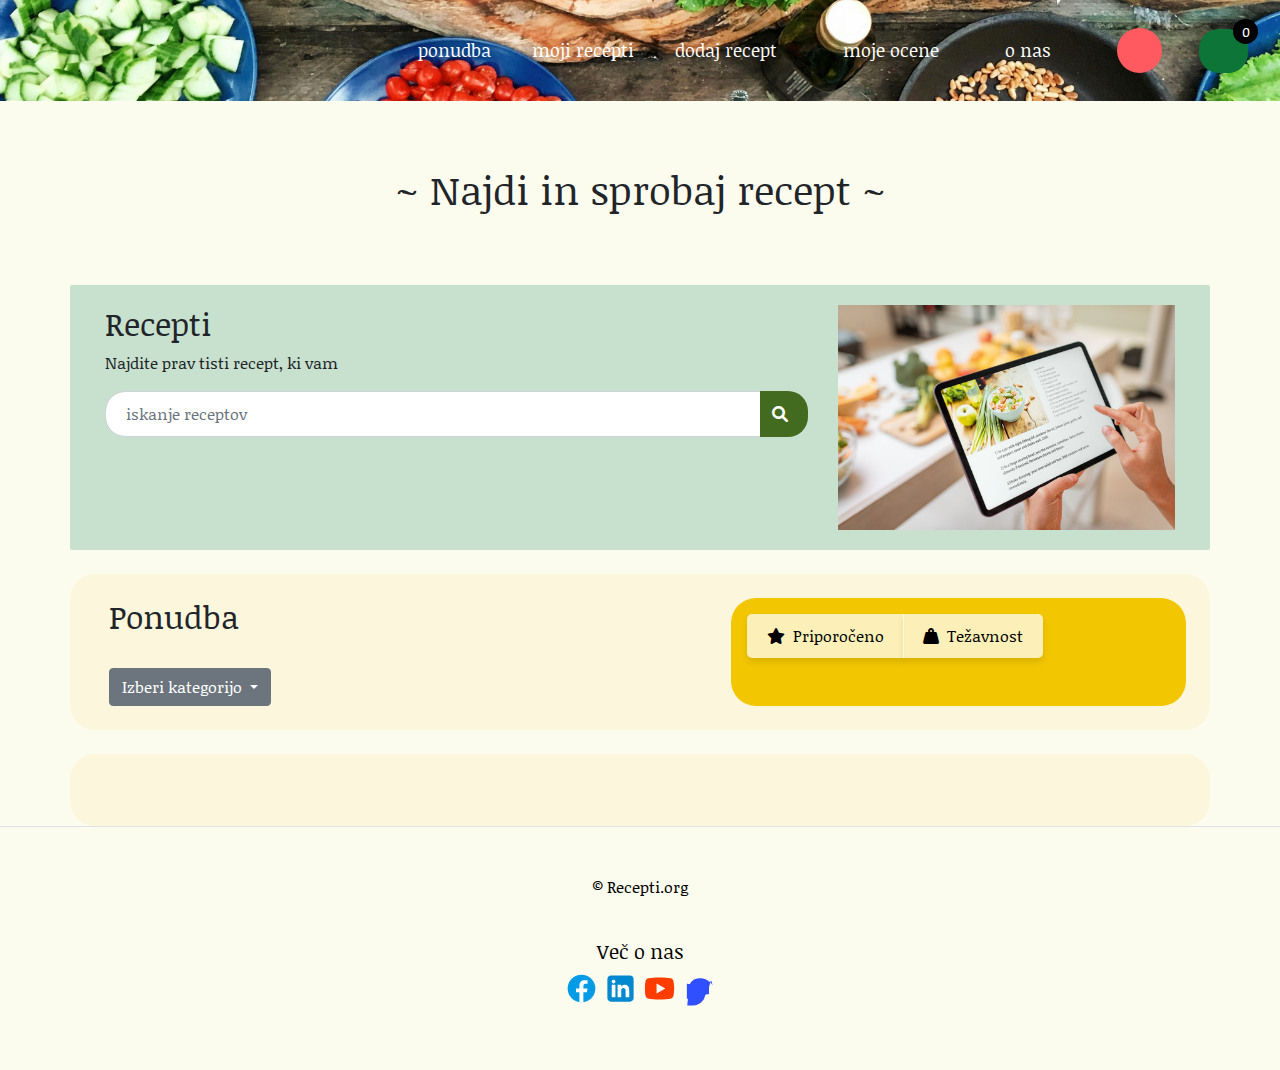
==== commit dd1a3283: "Prikaz Mojih Ocen, spremenba ocen, popravljena baza" ====
--- a/front-end/html/izdelki.html
+++ b/front-end/html/izdelki.html
@@ -42,6 +42,10 @@
             </a>
           </li>
           <li class="column nav-item">
+            <a class="nav-link" href="mojeocene.html" aria-label="O nas">
+              <h6>moje ocene</h6>
+            </a>
+          <li class="column nav-item">
             <a class="nav-link" href="onas.html" aria-label="O nas">
               <h6>o nas</h6>
             </a>
